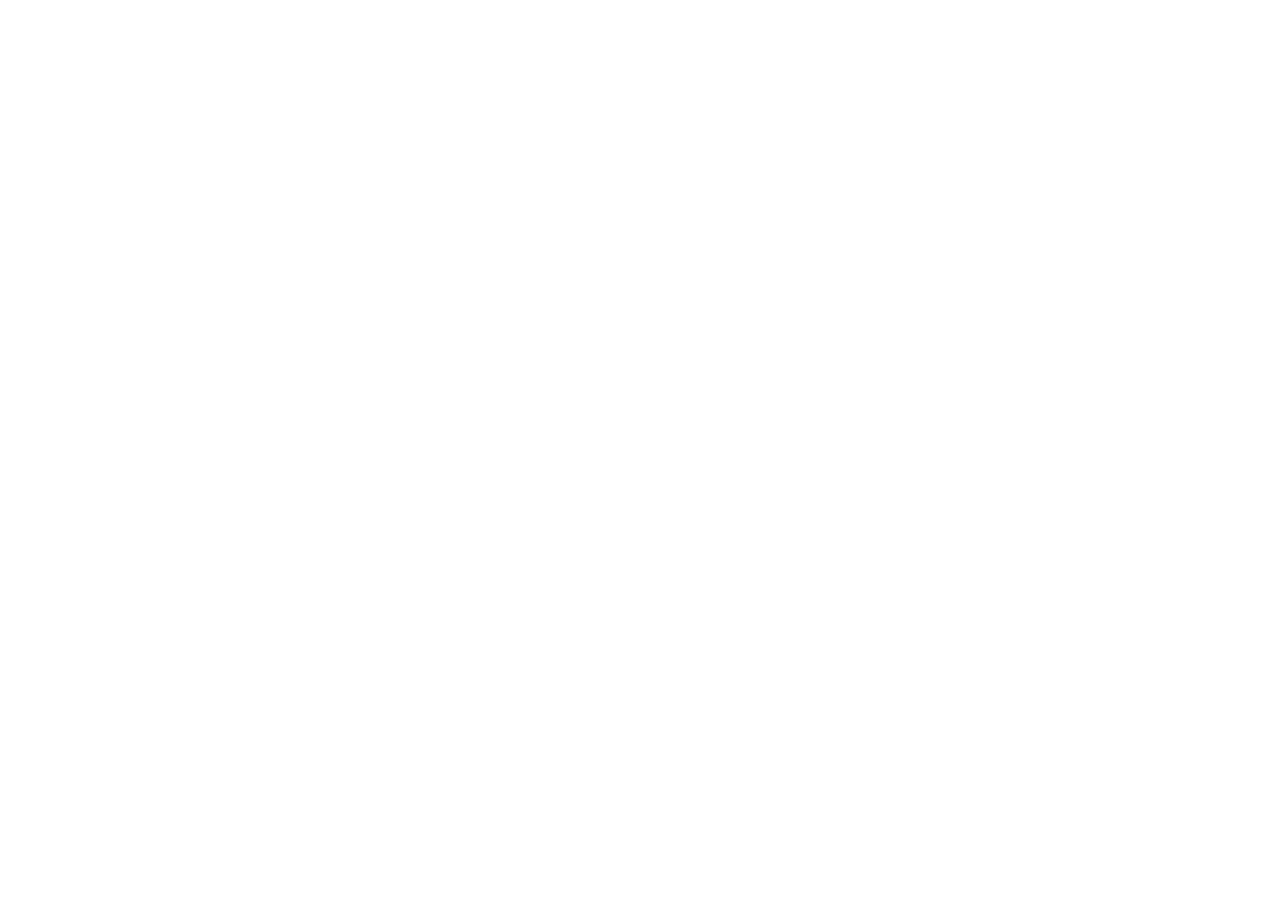
==== module2-solution/index.html @ 8b42a3e1 "initial commit to module2-solution" ====
<!DOCTYPE html>
<html lang="en">

<head>
    <meta charset="UTF-8">
    <meta http-equiv="X-UA-Compatible" content="IE=edge">
    <meta name="viewport" content="width=device-width, initial-scale=1.0">
    <title>Document</title>
</head>

<body>

</body>

</html>
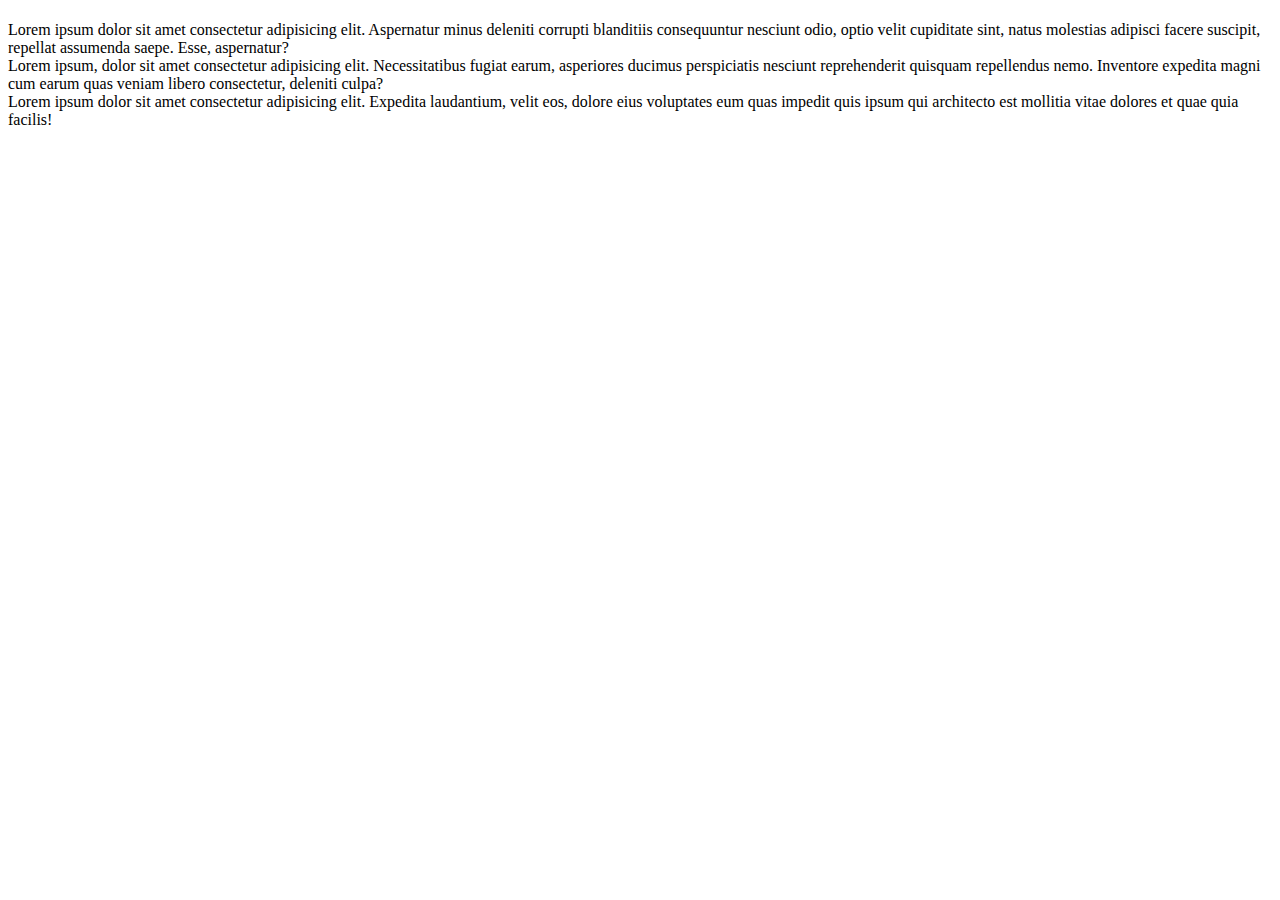
==== commit 789b4ca5: "created html structure and" ====
--- a/module2-solution/index.html
+++ b/module2-solution/index.html
@@ -9,7 +9,14 @@
 </head>
 
 <body>
-
+    <h1></h1>
+    <div class="container">
+        <section>Lorem ipsum dolor sit amet consectetur adipisicing elit. Aspernatur minus deleniti corrupti blanditiis consequuntur nesciunt odio, optio velit cupiditate sint, natus molestias adipisci facere suscipit, repellat assumenda saepe. Esse, aspernatur?</section>
+        <section>Lorem ipsum, dolor sit amet consectetur adipisicing elit. Necessitatibus fugiat earum, asperiores ducimus perspiciatis nesciunt reprehenderit quisquam repellendus nemo. Inventore expedita magni cum earum quas veniam libero consectetur, deleniti
+            culpa?
+        </section>
+        <section>Lorem ipsum dolor sit amet consectetur adipisicing elit. Expedita laudantium, velit eos, dolore eius voluptates eum quas impedit quis ipsum qui architecto est mollitia vitae dolores et quae quia facilis!</section>
+    </div>
 </body>
 
 </html>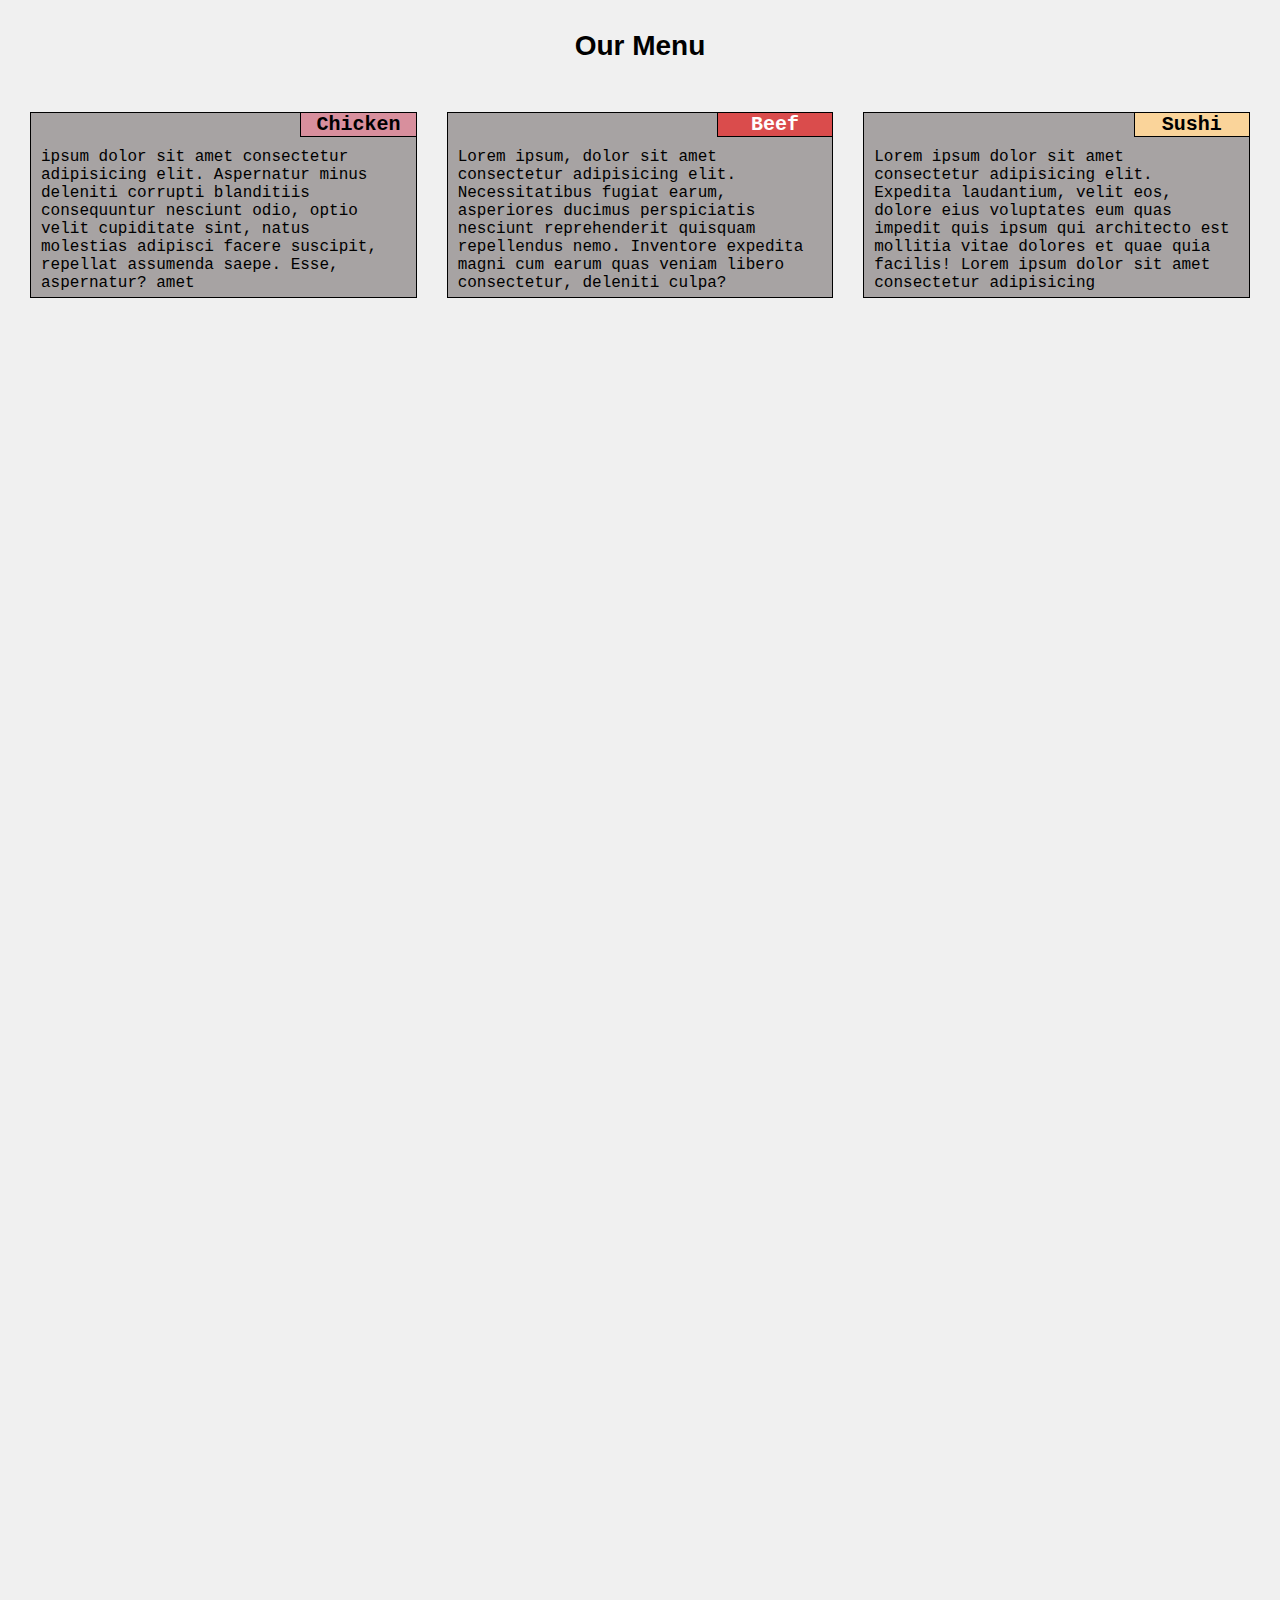
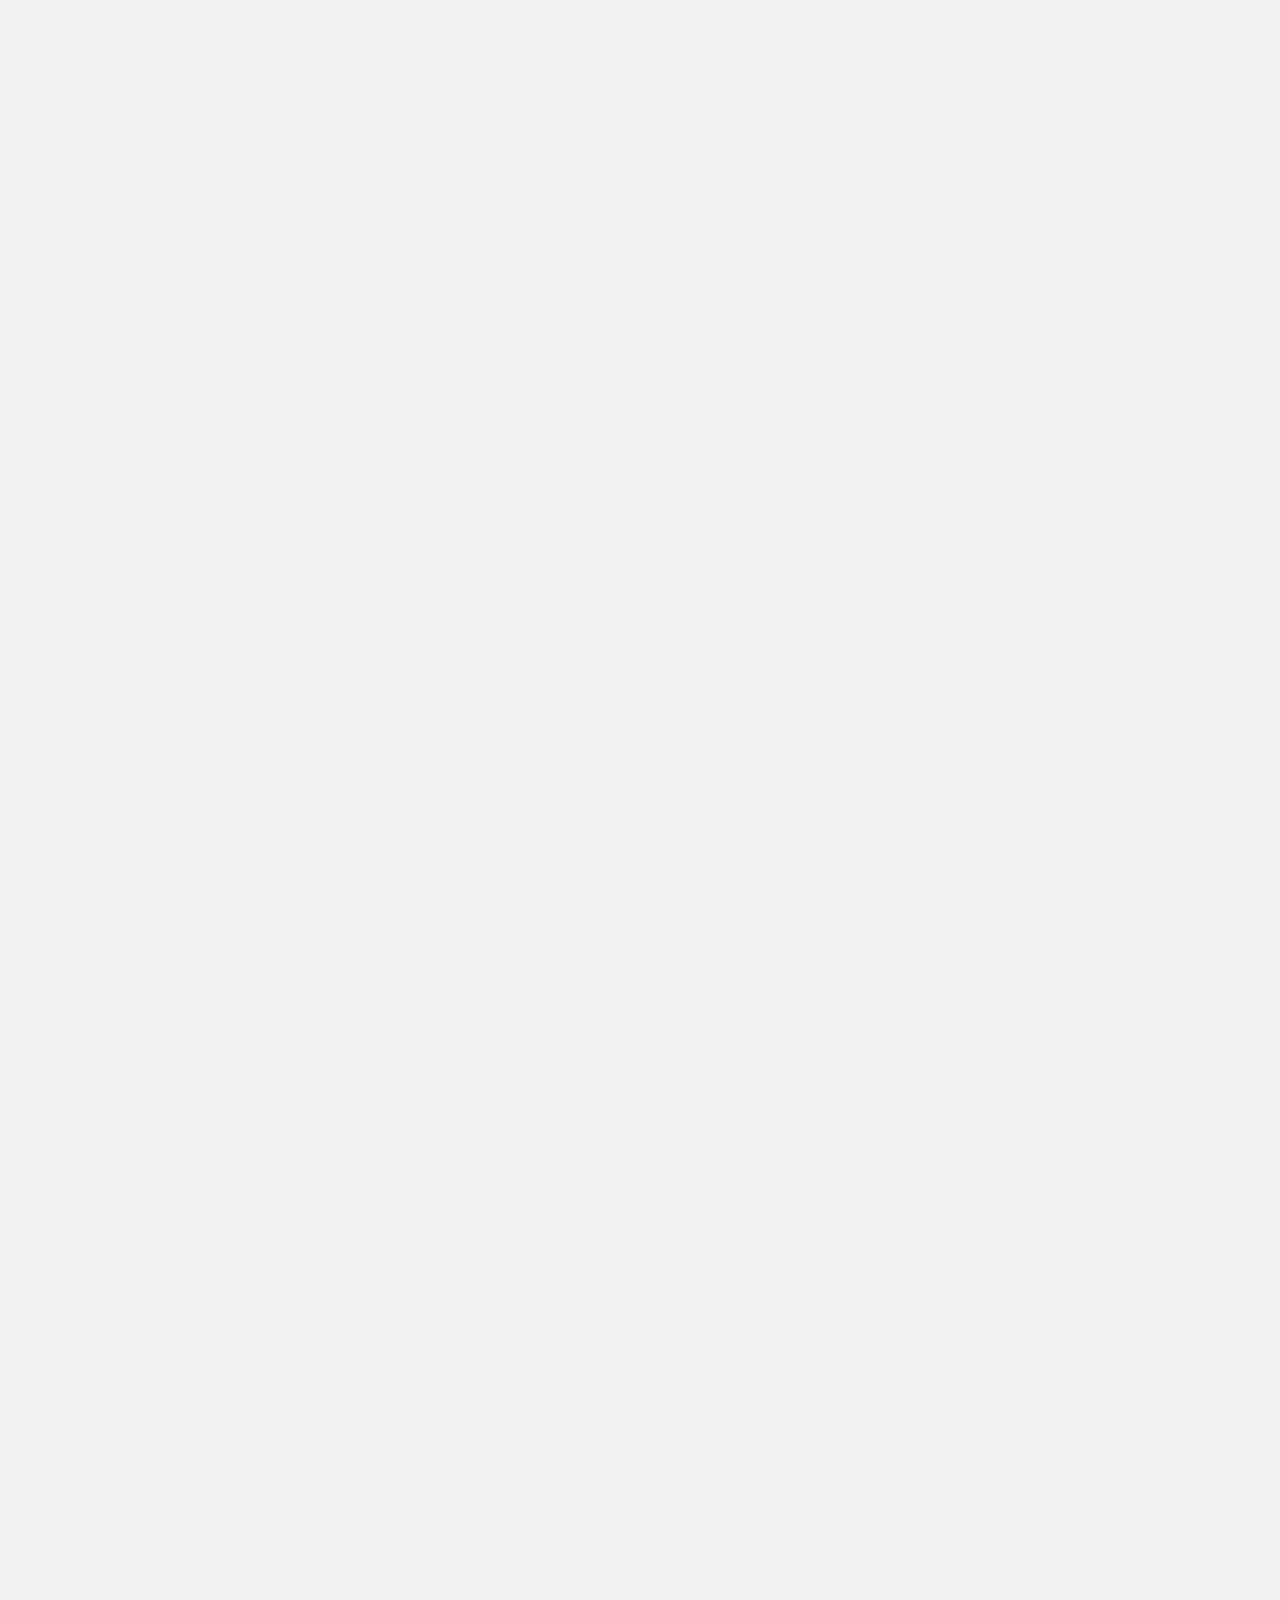
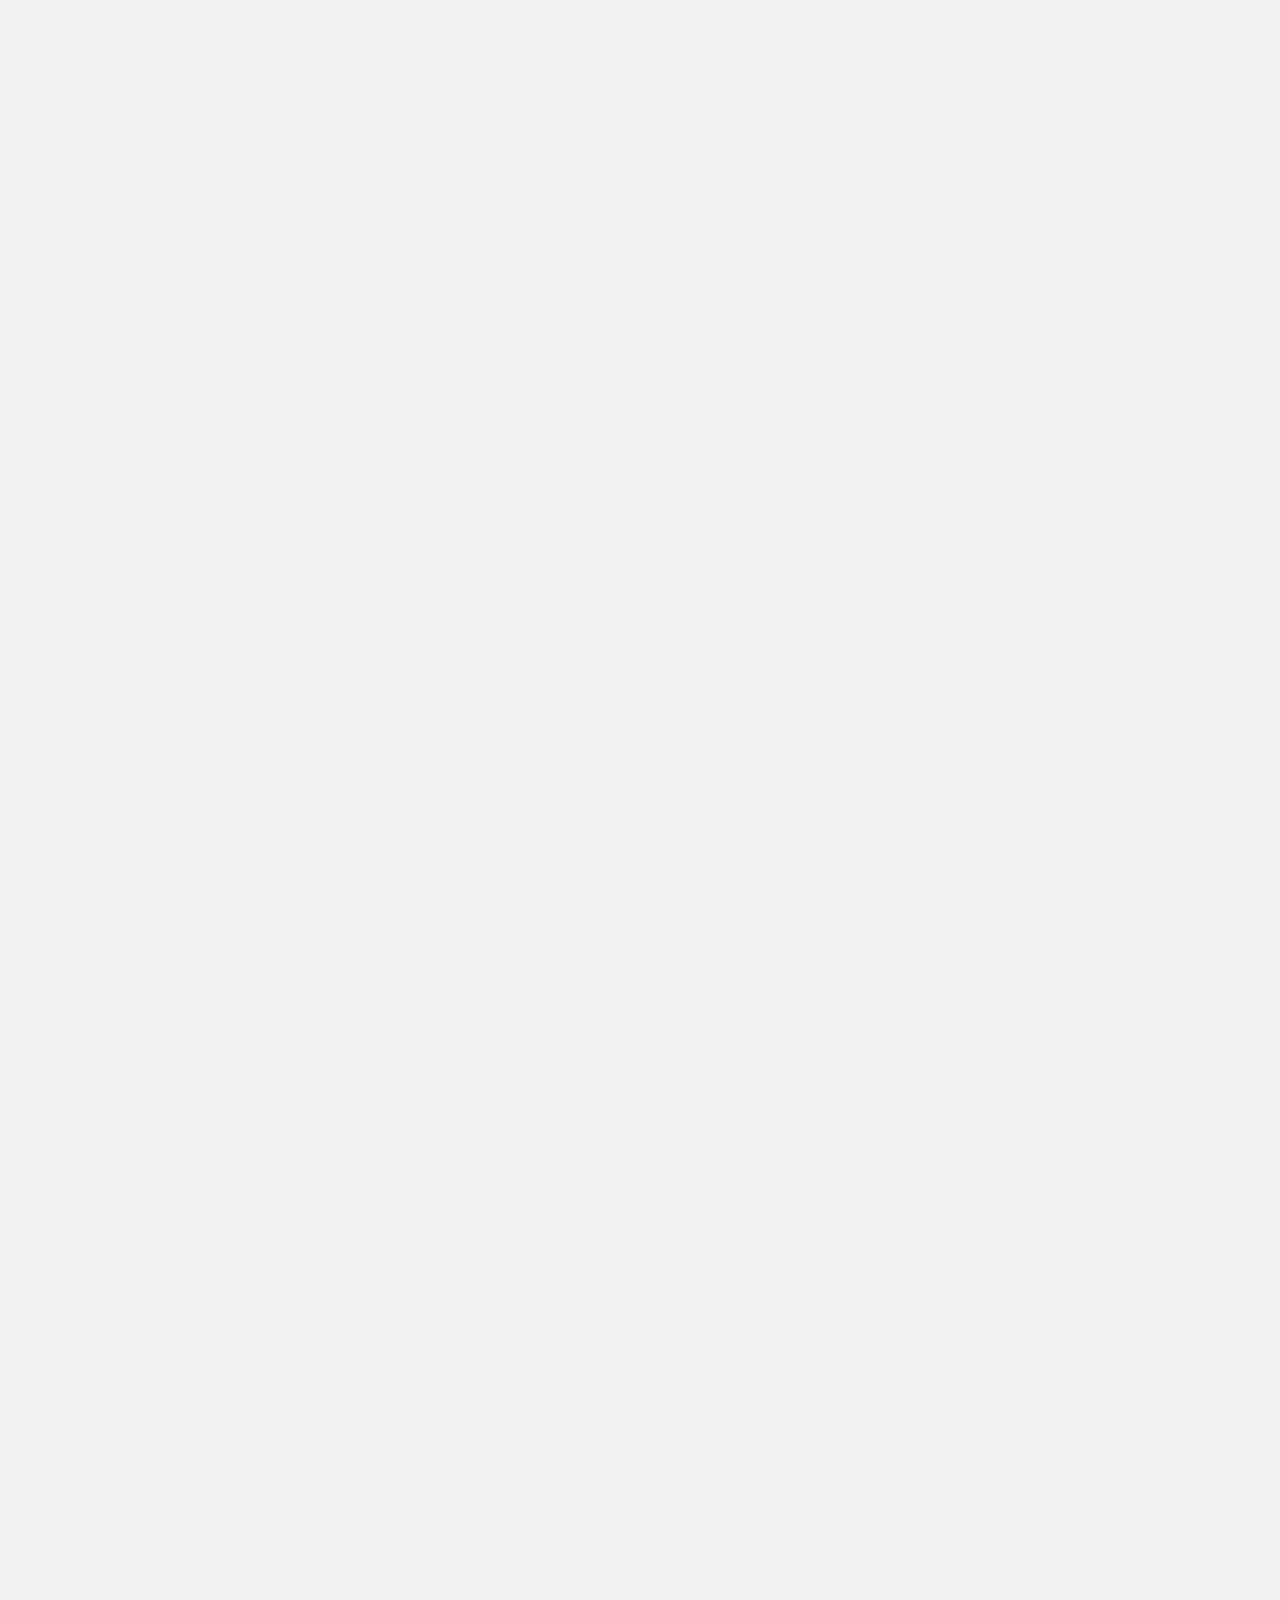
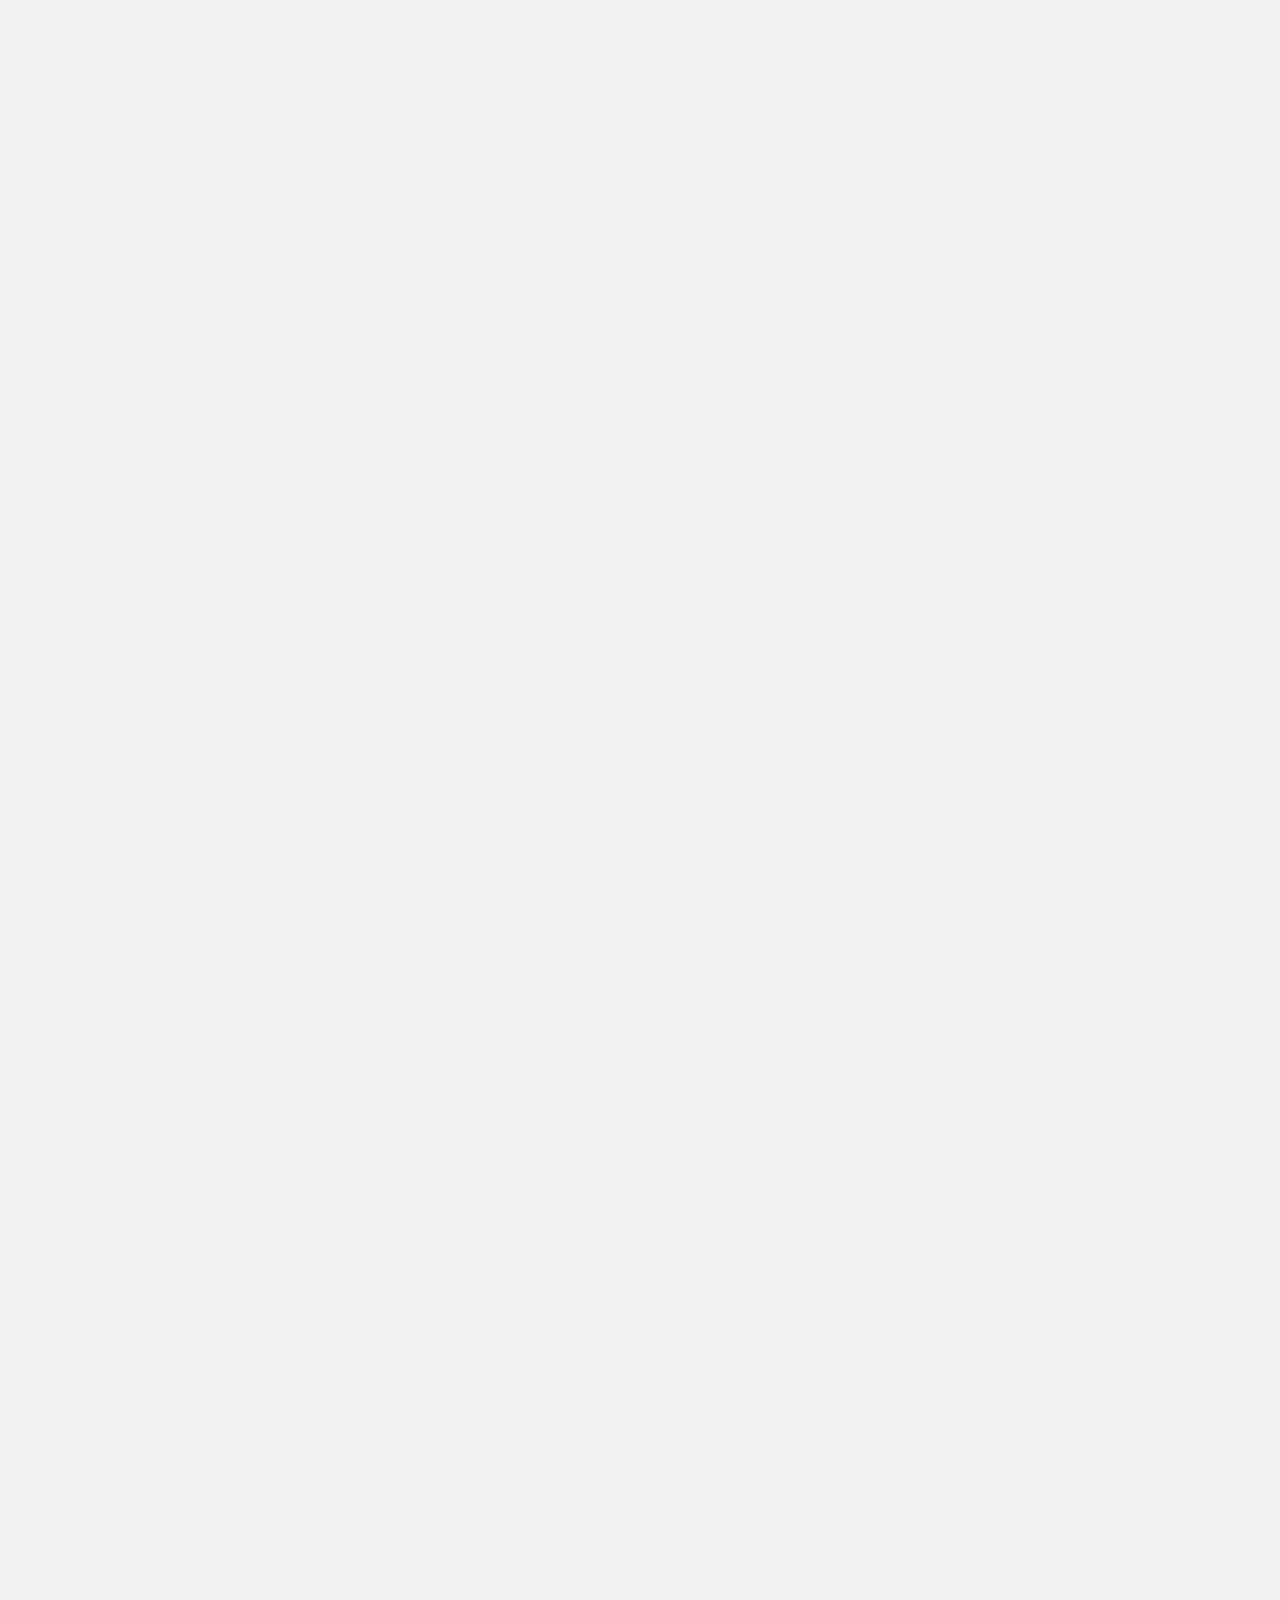
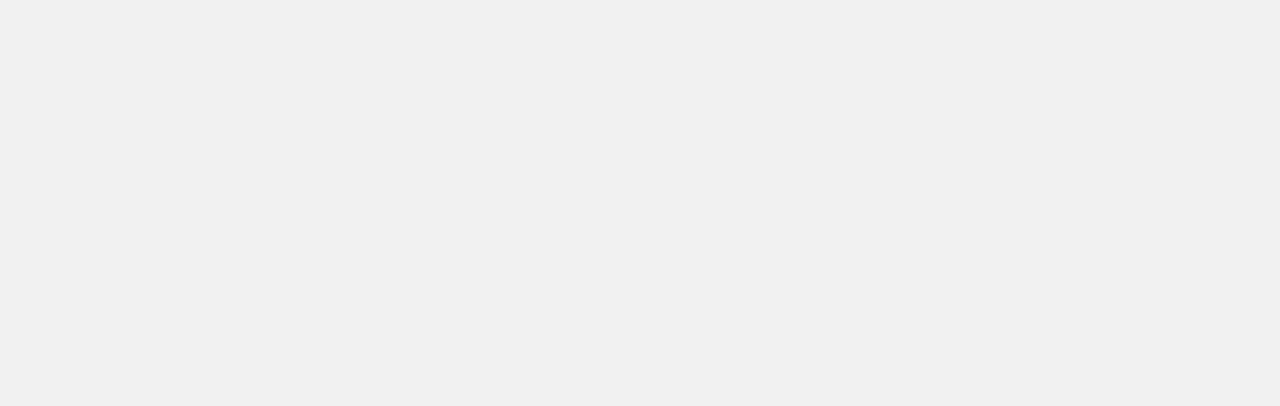
==== commit 1e606c9d: "module2 solution page created" ====
--- a/module2-solution/index.html
+++ b/module2-solution/index.html
@@ -5,17 +5,37 @@
     <meta charset="UTF-8">
     <meta http-equiv="X-UA-Compatible" content="IE=edge">
     <meta name="viewport" content="width=device-width, initial-scale=1.0">
-    <title>Document</title>
+    <title>Assignment Solution for Module 2</title>
+    <link rel="stylesheet" href="css/styles.css">
 </head>
 
 <body>
-    <h1></h1>
-    <div class="container">
-        <section>Lorem ipsum dolor sit amet consectetur adipisicing elit. Aspernatur minus deleniti corrupti blanditiis consequuntur nesciunt odio, optio velit cupiditate sint, natus molestias adipisci facere suscipit, repellat assumenda saepe. Esse, aspernatur?</section>
-        <section>Lorem ipsum, dolor sit amet consectetur adipisicing elit. Necessitatibus fugiat earum, asperiores ducimus perspiciatis nesciunt reprehenderit quisquam repellendus nemo. Inventore expedita magni cum earum quas veniam libero consectetur, deleniti
-            culpa?
-        </section>
-        <section>Lorem ipsum dolor sit amet consectetur adipisicing elit. Expedita laudantium, velit eos, dolore eius voluptates eum quas impedit quis ipsum qui architecto est mollitia vitae dolores et quae quia facilis!</section>
+    <h1 id="header">Our Menu</h1>
+    <div class="row">
+        <div class="box-container col-lg-4 col-md-6 col-sm-12">
+            <div class="box" id="box1">
+                <h2 class="section-title" id="section-title1">Chicken</h2>
+                <p class="description">ipsum dolor sit amet consectetur adipisicing elit. Aspernatur minus deleniti corrupti blanditiis consequuntur nesciunt odio, optio velit cupiditate sint, natus molestias adipisci facere suscipit, repellat assumenda saepe. Esse, aspernatur?
+                    amet
+                </p>
+            </div>
+        </div>
+        <div class="box-container col-lg-4 col-md-6 col-sm-12">
+            <div class="box" id="box2">
+                <h2 class="section-title" id="section-title2">Beef</h2>
+                <p class="description">Lorem ipsum, dolor sit amet consectetur adipisicing elit. Necessitatibus fugiat earum, asperiores ducimus perspiciatis nesciunt reprehenderit quisquam repellendus nemo. Inventore expedita magni cum earum quas veniam libero consectetur,
+                    deleniti culpa?
+                </p>
+            </div>
+        </div>
+        <div class="box-container col-lg-4 col-md-12 col-sm-12">
+            <div class="box" id="box3">
+                <h2 class="section-title" id="section-title3">Sushi</h2>
+                <p class="description">Lorem ipsum dolor sit amet consectetur adipisicing elit. Expedita laudantium, velit eos, dolore eius voluptates eum quas impedit quis ipsum qui architecto est mollitia vitae dolores et quae quia facilis! Lorem ipsum dolor sit amet consectetur
+                    adipisicing
+                </p>
+            </div>
+        </div>
     </div>
 </body>
 
--- a/module2-solution/css/styles.css
+++ b/module2-solution/css/styles.css
@@ -0,0 +1,137 @@
+* {
+    box-sizing: border-box;
+    margin: auto;
+}
+
+body {
+    background-color: #f0f0f0;
+    font-family: monospace;
+}
+
+#header {
+    text-align: center;
+    font-size: 28px;
+    font-family: Arial, Helvetica, sans-serif;
+}
+
+.row {
+    margin: 0;
+    width: 100%;
+    padding-left: 15px;
+    padding-right: 15px;
+}
+
+.box-container {
+    /* margin-bottom: -500em; */
+    padding-bottom: 500em;
+    margin-bottom: -500em;
+}
+
+.box {
+    font-size: medium;
+    position: relative;
+    padding-left: 10px;
+    padding-right: 10px;
+    padding-bottom: 5px;
+    padding-top: 35px;
+    background-color: rgb(167, 163, 163);
+    /* height: 150em; */
+    /* padding-bottom: 500em; */
+    /* margin-bottom: 500em; */
+}
+
+.box {
+    border: 1px solid black;
+}
+
+.description {
+    font-size: 16px;
+}
+
+.section-title {
+    border-bottom: 1px solid black;
+    border-left: 1px solid black;
+}
+
+.section-title {
+    margin: 0;
+    position: absolute;
+    top: 0;
+    right: 0;
+    width: 30%;
+    text-align: center;
+    font-size: 20px;
+}
+
+#section-title1 {
+    background-color: rgb(216, 143, 157);
+}
+
+#section-title2 {
+    background-color: rgb(218, 76, 76);
+    color: white;
+}
+
+#section-title3 {
+    background-color: rgb(250, 212, 154);
+}
+
+
+/* desktop version */
+
+@media (min-width: 992px) {
+    .col-lg-4 {
+        width: 33.33%;
+        float: left;
+    }
+    .box {
+        margin-left: 15px;
+        margin-right: 15px;
+    }
+    #header {
+        margin-top: 30px;
+        margin-bottom: 50px;
+    }
+}
+
+
+/* Tablet view */
+
+@media (min-width: 768px) and (max-width: 991px) {
+    .col-md-6 {
+        float: left;
+        width: 50%;
+    }
+    .col-md-12 {
+        float: left;
+        width: 100%;
+    }
+    .box {
+        margin-left: 15px;
+        margin-right: 15px;
+    }
+    #box3 {
+        margin-top: 30px;
+    }
+    #header {
+        margin-top: 30px;
+        margin-bottom: 30px;
+    }
+}
+
+
+/* Mobile view */
+
+@media (max-width: 767px) {
+    .col-sm-12 {
+        float: left;
+        width: 100%;
+    }
+    .box {
+        margin: 15px;
+    }
+    #header {
+        margin-top: 30px;
+        margin-bottom: 5px;
+    }
+}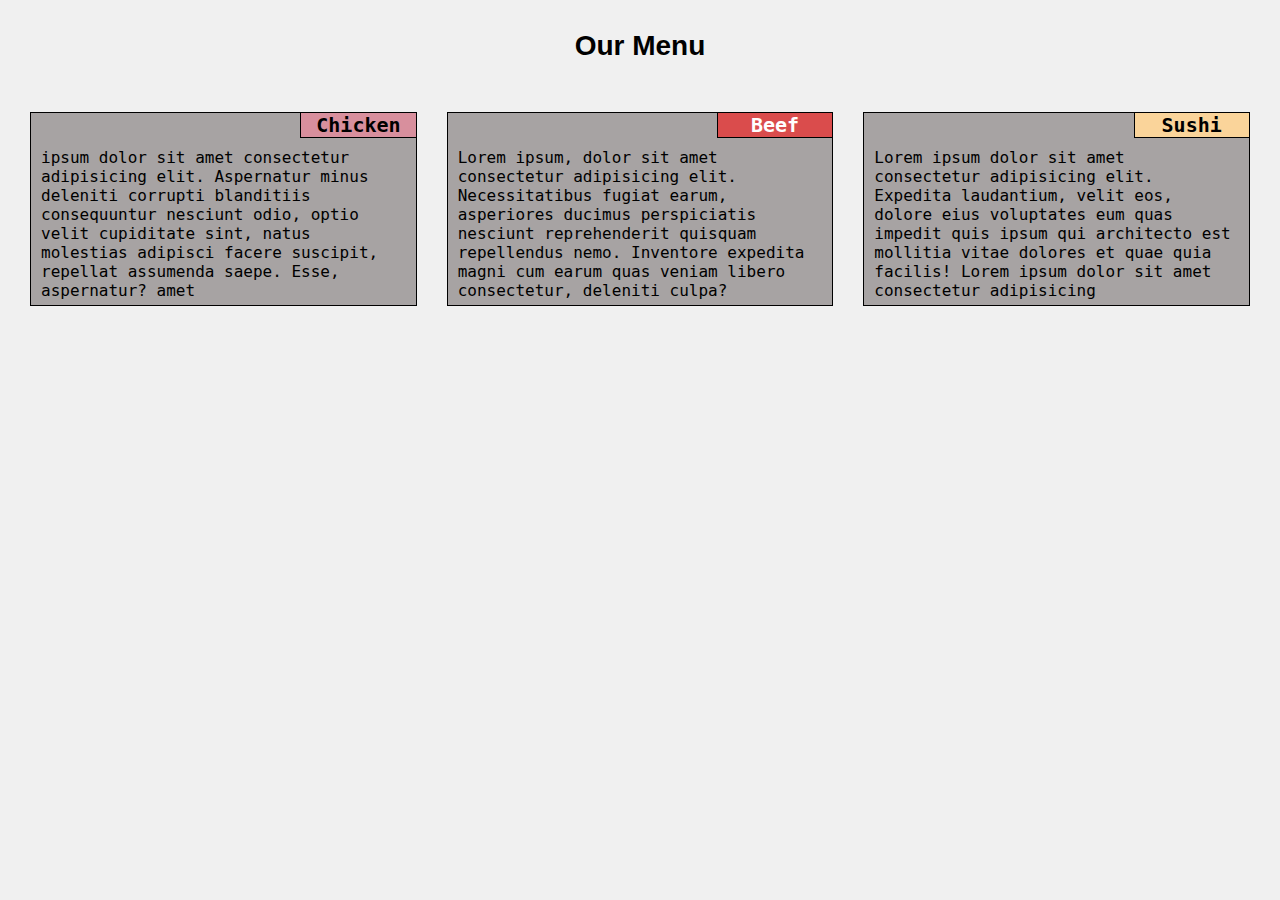
==== commit 7123bf1d: "removed unwanted codes" ====
--- a/module2-solution/index.html
+++ b/module2-solution/index.html
@@ -12,7 +12,7 @@
 <body>
     <h1 id="header">Our Menu</h1>
     <div class="row">
-        <div class="box-container col-lg-4 col-md-6 col-sm-12">
+        <div class="col-lg-4 col-md-6 col-sm-12">
             <div class="box" id="box1">
                 <h2 class="section-title" id="section-title1">Chicken</h2>
                 <p class="description">ipsum dolor sit amet consectetur adipisicing elit. Aspernatur minus deleniti corrupti blanditiis consequuntur nesciunt odio, optio velit cupiditate sint, natus molestias adipisci facere suscipit, repellat assumenda saepe. Esse, aspernatur?
@@ -20,7 +20,7 @@
                 </p>
             </div>
         </div>
-        <div class="box-container col-lg-4 col-md-6 col-sm-12">
+        <div class="col-lg-4 col-md-6 col-sm-12">
             <div class="box" id="box2">
                 <h2 class="section-title" id="section-title2">Beef</h2>
                 <p class="description">Lorem ipsum, dolor sit amet consectetur adipisicing elit. Necessitatibus fugiat earum, asperiores ducimus perspiciatis nesciunt reprehenderit quisquam repellendus nemo. Inventore expedita magni cum earum quas veniam libero consectetur,
@@ -28,7 +28,7 @@
                 </p>
             </div>
         </div>
-        <div class="box-container col-lg-4 col-md-12 col-sm-12">
+        <div class="col-lg-4 col-md-12 col-sm-12">
             <div class="box" id="box3">
                 <h2 class="section-title" id="section-title3">Sushi</h2>
                 <p class="description">Lorem ipsum dolor sit amet consectetur adipisicing elit. Expedita laudantium, velit eos, dolore eius voluptates eum quas impedit quis ipsum qui architecto est mollitia vitae dolores et quae quia facilis! Lorem ipsum dolor sit amet consectetur
--- a/module2-solution/css/styles.css
+++ b/module2-solution/css/styles.css
@@ -21,12 +21,6 @@
     padding-right: 15px;
 }
 
-.box-container {
-    /* margin-bottom: -500em; */
-    padding-bottom: 500em;
-    margin-bottom: -500em;
-}
-
 .box {
     font-size: medium;
     position: relative;
@@ -35,9 +29,6 @@
     padding-bottom: 5px;
     padding-top: 35px;
     background-color: rgb(167, 163, 163);
-    /* height: 150em; */
-    /* padding-bottom: 500em; */
-    /* margin-bottom: 500em; */
 }
 
 .box {
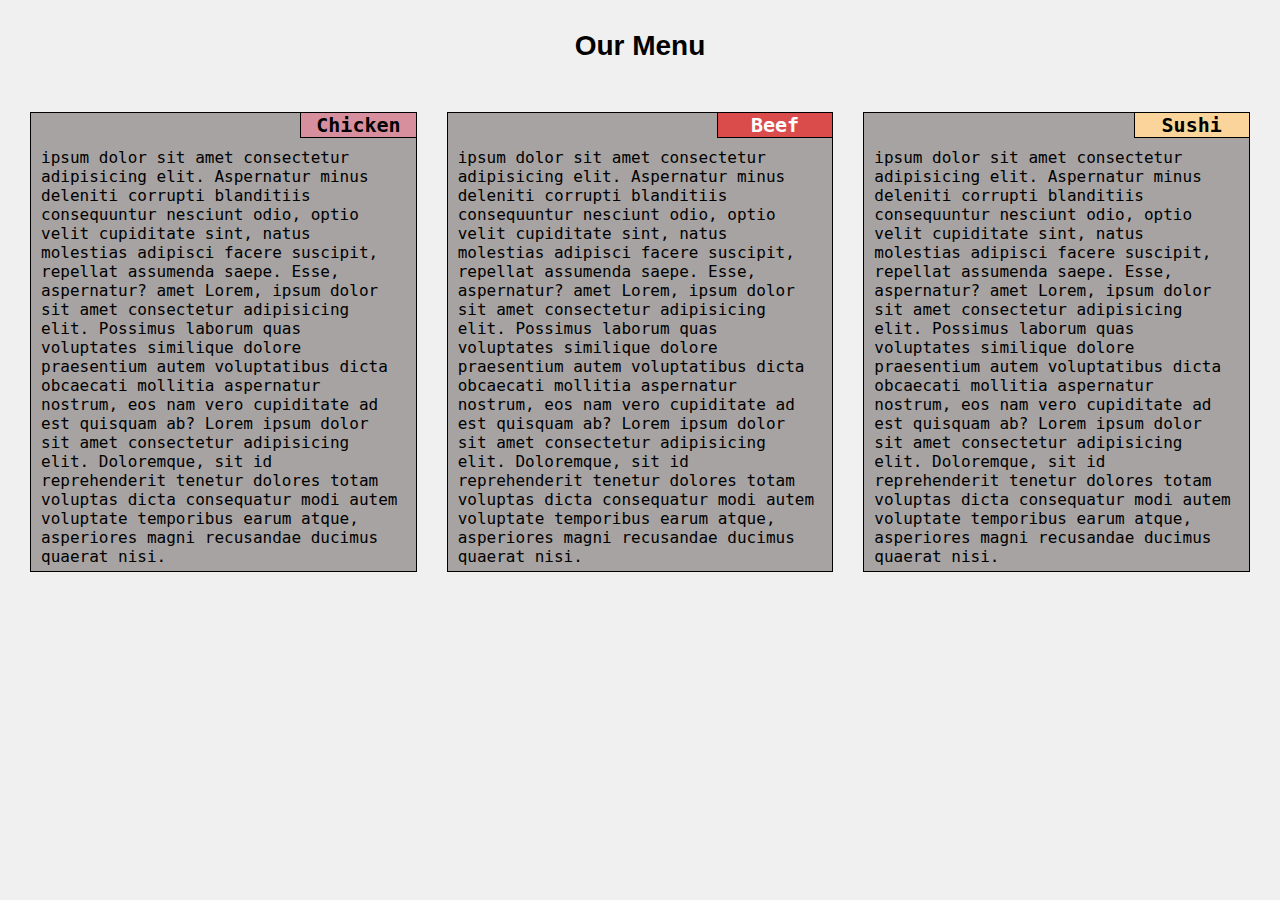
==== commit 4e1e84d8: "added more dummy text to paragraphs" ====
--- a/module2-solution/index.html
+++ b/module2-solution/index.html
@@ -16,23 +16,26 @@
             <div class="box" id="box1">
                 <h2 class="section-title" id="section-title1">Chicken</h2>
                 <p class="description">ipsum dolor sit amet consectetur adipisicing elit. Aspernatur minus deleniti corrupti blanditiis consequuntur nesciunt odio, optio velit cupiditate sint, natus molestias adipisci facere suscipit, repellat assumenda saepe. Esse, aspernatur?
-                    amet
+                    amet Lorem, ipsum dolor sit amet consectetur adipisicing elit. Possimus laborum quas voluptates similique dolore praesentium autem voluptatibus dicta obcaecati mollitia aspernatur nostrum, eos nam vero cupiditate ad est quisquam ab?
+                    Lorem ipsum dolor sit amet consectetur adipisicing elit. Doloremque, sit id reprehenderit tenetur dolores totam voluptas dicta consequatur modi autem voluptate temporibus earum atque, asperiores magni recusandae ducimus quaerat nisi.
                 </p>
             </div>
         </div>
         <div class="col-lg-4 col-md-6 col-sm-12">
             <div class="box" id="box2">
                 <h2 class="section-title" id="section-title2">Beef</h2>
-                <p class="description">Lorem ipsum, dolor sit amet consectetur adipisicing elit. Necessitatibus fugiat earum, asperiores ducimus perspiciatis nesciunt reprehenderit quisquam repellendus nemo. Inventore expedita magni cum earum quas veniam libero consectetur,
-                    deleniti culpa?
+                <p class="description">ipsum dolor sit amet consectetur adipisicing elit. Aspernatur minus deleniti corrupti blanditiis consequuntur nesciunt odio, optio velit cupiditate sint, natus molestias adipisci facere suscipit, repellat assumenda saepe. Esse, aspernatur?
+                    amet Lorem, ipsum dolor sit amet consectetur adipisicing elit. Possimus laborum quas voluptates similique dolore praesentium autem voluptatibus dicta obcaecati mollitia aspernatur nostrum, eos nam vero cupiditate ad est quisquam ab?
+                    Lorem ipsum dolor sit amet consectetur adipisicing elit. Doloremque, sit id reprehenderit tenetur dolores totam voluptas dicta consequatur modi autem voluptate temporibus earum atque, asperiores magni recusandae ducimus quaerat nisi.
                 </p>
             </div>
         </div>
         <div class="col-lg-4 col-md-12 col-sm-12">
             <div class="box" id="box3">
                 <h2 class="section-title" id="section-title3">Sushi</h2>
-                <p class="description">Lorem ipsum dolor sit amet consectetur adipisicing elit. Expedita laudantium, velit eos, dolore eius voluptates eum quas impedit quis ipsum qui architecto est mollitia vitae dolores et quae quia facilis! Lorem ipsum dolor sit amet consectetur
-                    adipisicing
+                <p class="description">ipsum dolor sit amet consectetur adipisicing elit. Aspernatur minus deleniti corrupti blanditiis consequuntur nesciunt odio, optio velit cupiditate sint, natus molestias adipisci facere suscipit, repellat assumenda saepe. Esse, aspernatur?
+                    amet Lorem, ipsum dolor sit amet consectetur adipisicing elit. Possimus laborum quas voluptates similique dolore praesentium autem voluptatibus dicta obcaecati mollitia aspernatur nostrum, eos nam vero cupiditate ad est quisquam ab?
+                    Lorem ipsum dolor sit amet consectetur adipisicing elit. Doloremque, sit id reprehenderit tenetur dolores totam voluptas dicta consequatur modi autem voluptate temporibus earum atque, asperiores magni recusandae ducimus quaerat nisi.
                 </p>
             </div>
         </div>
